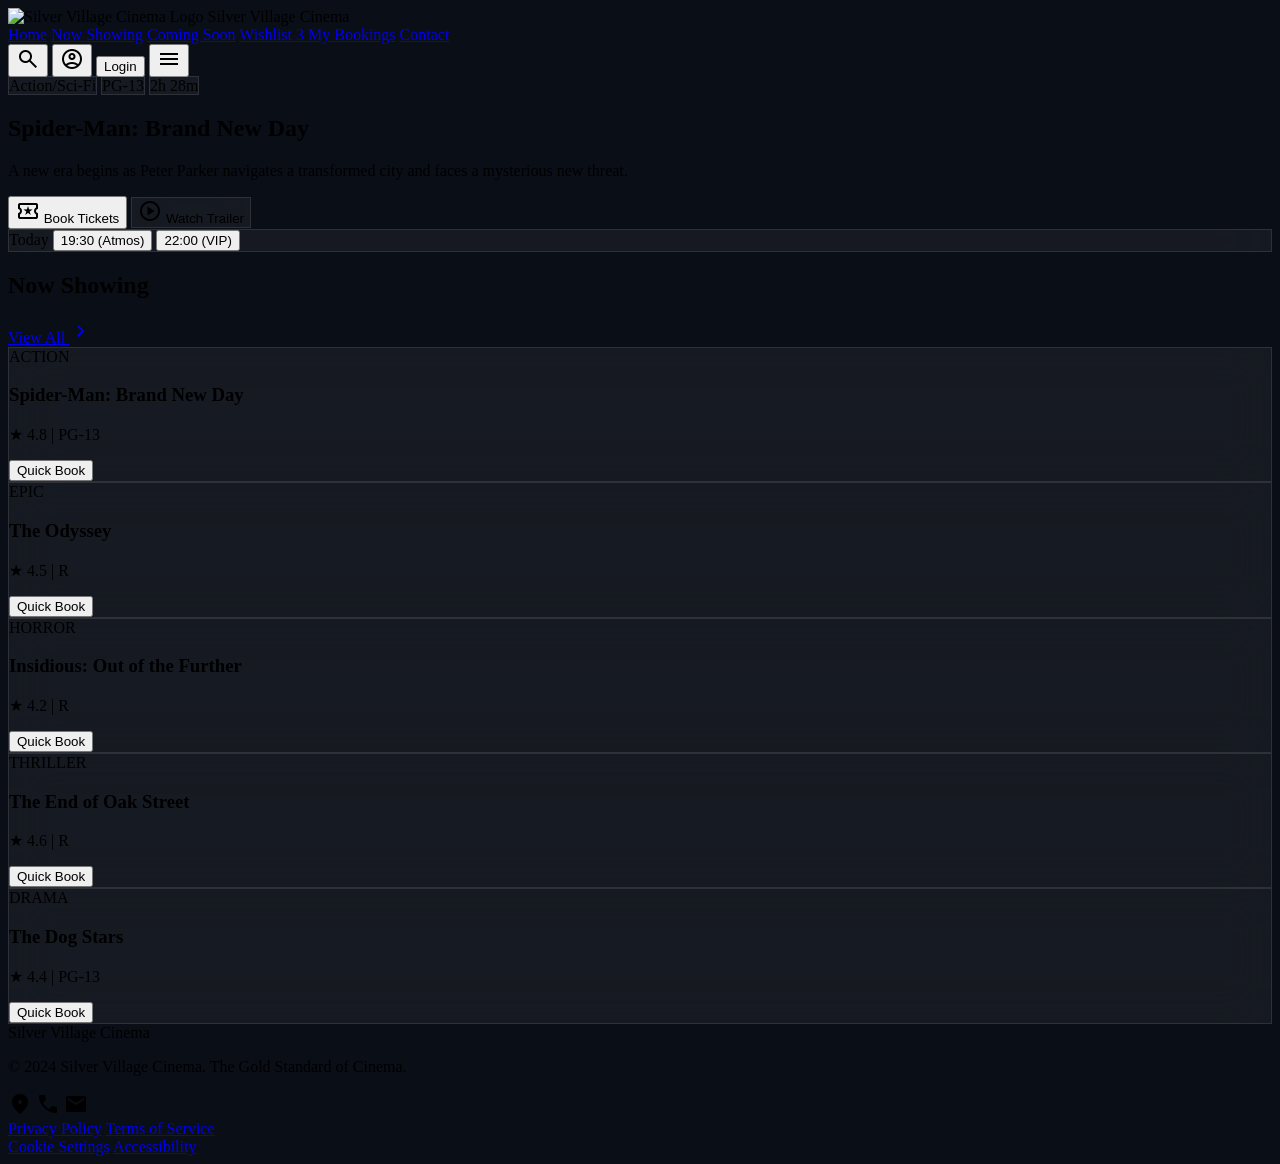
==== stitch_prototypes/1_homepage.html @ 31eba4a4 "Add standalone Stitch HTML prototypes and update README with Stitch Studio URL" ====
<!DOCTYPE html>

<html class="dark" lang="en"><head>
<meta charset="utf-8"/>
<meta content="width=device-width, initial-scale=1.0" name="viewport"/>
<title>Silver Village Cinema - The Gold Standard of Cinema</title>
<script src="https://cdn.tailwindcss.com?plugins=forms,container-queries"></script>
<link href="https://fonts.googleapis.com/css2?family=Inter:wght@400;500;600&amp;family=Playfair+Display:wght@600;700&amp;display=swap" rel="stylesheet"/>
<link href="https://fonts.googleapis.com/css2?family=Material+Symbols+Outlined:wght,FILL@100..700,0..1&amp;display=swap" rel="stylesheet"/>
<link href="https://fonts.googleapis.com/css2?family=Material+Symbols+Outlined:wght,FILL@100..700,0..1&amp;display=swap" rel="stylesheet"/>
<script id="tailwind-config">
        tailwind.config = {
          darkMode: "class",
          theme: {
            extend: {
              "colors": {
                      "background": "#0f131c",
                      "on-secondary-fixed": "#171c27",
                      "tertiary-container": "#b2b3b3",
                      "inverse-surface": "#dfe2ef",
                      "on-primary-fixed-variant": "#574500",
                      "surface-container-highest": "#31353f",
                      "on-surface": "#dfe2ef",
                      "surface-container-high": "#262a34",
                      "tertiary-fixed": "#e2e2e2",
                      "on-primary": "#3c2f00",
                      "on-tertiary-fixed": "#1a1c1c",
                      "error": "#ffb4ab",
                      "on-surface-variant": "#d0c5af",
                      "outline": "#99907c",
                      "on-secondary": "#2b303c",
                      "surface-container-lowest": "#0a0e17",
                      "surface-tint": "#e9c349",
                      "on-primary-container": "#554300",
                      "secondary-fixed-dim": "#c2c6d5",
                      "inverse-on-surface": "#2c303a",
                      "tertiary": "#cecece",
                      "primary-fixed": "#ffe088",
                      "secondary": "#c2c6d5",
                      "on-tertiary": "#2f3131",
                      "inverse-primary": "#735c00",
                      "error-container": "#93000a",
                      "on-primary-fixed": "#241a00",
                      "surface-container": "#1c1f29",
                      "secondary-container": "#444955",
                      "tertiary-fixed-dim": "#c6c6c7",
                      "surface-bright": "#353943",
                      "secondary-fixed": "#dee2f2",
                      "primary-container": "#d4af37",
                      "on-error": "#690005",
                      "surface-dim": "#0f131c",
                      "outline-variant": "#4d4635",
                      "surface-variant": "#31353f",
                      "surface-container-low": "#181b25",
                      "on-secondary-fixed-variant": "#424753",
                      "on-error-container": "#ffdad6",
                      "on-tertiary-fixed-variant": "#454747",
                      "on-tertiary-container": "#434546",
                      "surface": "#0f131c",
                      "primary-fixed-dim": "#e9c349",
                      "primary": "#f2ca50",
                      "on-background": "#dfe2ef",
                      "on-secondary-container": "#b4b8c7"
              },
              "borderRadius": {
                      "DEFAULT": "0.125rem",
                      "lg": "0.25rem",
                      "xl": "0.5rem",
                      "full": "0.75rem"
              },
              "spacing": {
                      "base": "8px",
                      "margin-mobile": "20px",
                      "gutter": "24px",
                      "container-max": "1440px",
                      "margin-desktop": "80px"
              },
              "fontFamily": {
                      "label-sm": [
                              "Inter"
                      ],
                      "headline-sm": [
                              "Playfair Display"
                      ],
                      "label-md": [
                              "Inter"
                      ],
                      "body-lg": [
                              "Inter"
                      ],
                      "display-lg-mobile": [
                              "Playfair Display"
                      ],
                      "headline-md": [
                              "Playfair Display"
                      ],
                      "display-lg": [
                              "Playfair Display"
                      ],
                      "body-md": [
                              "Inter"
                      ]
              },
              "fontSize": {
                      "label-sm": [
                              "12px",
                              {
                                      "lineHeight": "1",
                                      "fontWeight": "500"
                              }
                      ],
                      "headline-sm": [
                              "24px",
                              {
                                      "lineHeight": "1.4",
                                      "fontWeight": "600"
                              }
                      ],
                      "label-md": [
                              "14px",
                              {
                                      "lineHeight": "1",
                                      "letterSpacing": "0.05em",
                                      "fontWeight": "600"
                              }
                      ],
                      "body-lg": [
                              "18px",
                              {
                                      "lineHeight": "1.6",
                                      "fontWeight": "400"
                              }
                      ],
                      "display-lg-mobile": [
                              "40px",
                              {
                                      "lineHeight": "1.2",
                                      "letterSpacing": "-0.01em",
                                      "fontWeight": "700"
                              }
                      ],
                      "headline-md": [
                              "32px",
                              {
                                      "lineHeight": "1.3",
                                      "fontWeight": "600"
                              }
                      ],
                      "display-lg": [
                              "64px",
                              {
                                      "lineHeight": "1.1",
                                      "letterSpacing": "-0.02em",
                                      "fontWeight": "700"
                              }
                      ],
                      "body-md": [
                              "16px",
                              {
                                      "lineHeight": "1.6",
                                      "fontWeight": "400"
                              }
                      ]
              }
      },
          },
        }
      </script>
<style>
        body {
            background-color: #0a0e17; /* Fallback to midnight black */
        }
        /* Custom scrollbar for horizontal lists */
        .hide-scroll::-webkit-scrollbar {
            display: none;
        }
        .hide-scroll {
            -ms-overflow-style: none;
            scrollbar-width: none;
        }
        .glass-panel {
            background: rgba(255, 255, 255, 0.05);
            backdrop-filter: blur(24px);
            -webkit-backdrop-filter: blur(24px);
            border: 1px solid rgba(255, 255, 255, 0.1);
        }
        .gold-glow:hover {
            box-shadow: 0 0 15px rgba(212, 175, 55, 0.3);
        }
    </style>
</head>
<body class="bg-background text-on-surface font-body-md antialiased min-h-screen flex flex-col">
<!-- TopNavBar -->
<header class="fixed top-0 w-full z-50 bg-background/80 backdrop-blur-xl border-b border-white/10 shadow-2xl">
<div class="flex justify-between items-center px-margin-mobile md:px-margin-desktop h-20 w-full mx-auto max-w-container-max">
<!-- Brand Logo -->
<div class="flex items-center gap-3">
<img alt="Silver Village Cinema Logo" class="h-10 w-10 object-contain rounded-sm" src="https://lh3.googleusercontent.com/aida-public/[base64]"/>
<span class="font-headline-sm text-headline-sm font-bold text-primary tracking-tighter hidden md:block">Silver Village Cinema</span>
</div>
<!-- Desktop Navigation -->
<nav class="hidden md:flex items-center gap-6">
<a class="font-label-md text-label-md text-primary border-b-2 border-primary pb-1" href="#">Home</a>
<a class="font-label-md text-label-md text-on-surface/70 hover:text-on-surface hover:bg-white/5 transition-all duration-300 px-3 py-2 rounded-lg" href="#">Now Showing</a>
<a class="font-label-md text-label-md text-on-surface/70 hover:text-on-surface hover:bg-white/5 transition-all duration-300 px-3 py-2 rounded-lg" href="#">Coming Soon</a>
<a class="font-label-md text-label-md text-on-surface/70 hover:text-on-surface hover:bg-white/5 transition-all duration-300 px-3 py-2 rounded-lg relative" href="#">
                    Wishlist
                    <span class="absolute -top-1 -right-2 bg-primary text-on-primary text-[10px] font-bold px-1.5 py-0.5 rounded-full">3</span>
</a>
<a class="font-label-md text-label-md text-on-surface/70 hover:text-on-surface hover:bg-white/5 transition-all duration-300 px-3 py-2 rounded-lg" href="#">My Bookings</a>
<a class="font-label-md text-label-md text-on-surface/70 hover:text-on-surface hover:bg-white/5 transition-all duration-300 px-3 py-2 rounded-lg" href="#">Contact</a>
</nav>
<!-- Trailing Actions -->
<div class="flex items-center gap-4">
<button class="text-on-surface hover:text-primary transition-colors scale-95 active:scale-90">
<span class="material-symbols-outlined" style="font-variation-settings: 'FILL' 0;">search</span>
</button>
<button class="text-on-surface hover:text-primary transition-colors scale-95 active:scale-90">
<span class="material-symbols-outlined" style="font-variation-settings: 'FILL' 0;">account_circle</span>
</button>
<button class="hidden md:block bg-primary-container text-on-primary-container font-label-md text-label-md px-6 py-2 rounded-lg hover:scale-105 transition-transform">
                    Login
                </button>
<!-- Mobile Menu Toggle -->
<button class="md:hidden text-on-surface">
<span class="material-symbols-outlined">menu</span>
</button>
</div>
</div>
</header>
<!-- Main Content -->
<main class="flex-grow pt-20">
<!-- Hero Section -->
<section class="relative h-[80vh] min-h-[600px] w-full flex items-end pb-20">
<!-- Background Image -->
<div class="absolute inset-0 z-0">
<div class="absolute inset-0 bg-gradient-to-t from-surface-container-lowest via-surface-container-lowest/60 to-transparent z-10"></div>
<div class="absolute inset-0 bg-gradient-to-r from-surface-container-lowest via-surface-container-lowest/40 to-transparent z-10"></div>
<div class="w-full h-full bg-cover bg-center" style="background-image: url('https://lh3.googleusercontent.com/aida-public/[base64]')"></div>
</div>
<div class="relative z-20 w-full max-w-container-max mx-auto px-margin-mobile md:px-margin-desktop">
<div class="max-w-2xl space-y-6">
<!-- Badges -->
<div class="flex gap-3">
<span class="glass-panel px-3 py-1 rounded-full font-label-sm text-label-sm uppercase tracking-wider text-primary">Action/Sci-Fi</span>
<span class="glass-panel px-3 py-1 rounded-full font-label-sm text-label-sm uppercase tracking-wider text-on-surface-variant">PG-13</span>
<span class="glass-panel px-3 py-1 rounded-full font-label-sm text-label-sm uppercase tracking-wider text-on-surface-variant">2h 28m</span>
</div>
<h1 class="font-display-lg-mobile md:font-display-lg text-display-lg-mobile md:text-display-lg text-on-surface text-balance">
                        Spider-Man: Brand New Day
                    </h1>
<p class="font-body-lg text-body-lg text-on-surface-variant max-w-xl">
                        A new era begins as Peter Parker navigates a transformed city and faces a mysterious new threat.
                    </p>
<div class="flex flex-wrap gap-4 pt-4">
<button class="bg-primary-container text-on-primary-container font-label-md text-label-md px-8 py-3 rounded-lg hover:scale-105 transition-transform flex items-center gap-2">
<span class="material-symbols-outlined text-[20px]">local_activity</span>
                            Book Tickets
                        </button>
<button class="glass-panel text-on-surface font-label-md text-label-md px-8 py-3 rounded-lg hover:bg-white/10 transition-colors flex items-center gap-2 border border-outline/30">
<span class="material-symbols-outlined text-[20px]">play_circle</span>
                            Watch Trailer
                        </button>
</div>
<!-- Quick Showtime Selector -->
<div class="mt-8 glass-panel p-4 rounded-xl inline-flex gap-4 items-center border border-outline/20">
<span class="font-label-sm text-label-sm text-on-surface-variant uppercase">Today</span>
<button class="px-4 py-2 rounded border border-primary text-primary hover:bg-primary/10 transition-colors font-label-md text-label-md">19:30 (Atmos)</button>
<button class="px-4 py-2 rounded border border-outline/30 text-on-surface-variant hover:border-primary/50 transition-colors font-label-md text-label-md">22:00 (VIP)</button>
</div>
</div>
</div>
</section>
<!-- Now Showing Grid -->
<section class="py-24 px-margin-mobile md:px-margin-desktop max-w-container-max mx-auto bg-surface-container-lowest relative z-20 -mt-10 rounded-t-[2rem]">
<div class="flex justify-between items-end mb-12">
<div>
<h2 class="font-headline-md text-headline-md text-on-surface mb-2">Now Showing</h2>
<div class="h-1 w-20 bg-primary rounded-full"></div>
</div>
<a class="font-label-md text-label-md text-primary hover:underline flex items-center gap-1" href="#">
                    View All <span class="material-symbols-outlined text-[16px]">chevron_right</span>
</a>
</div>
<div class="grid grid-cols-2 md:grid-cols-3 lg:grid-cols-5 gap-6">
<!-- Movie 1 -->
<div class="group relative rounded-xl overflow-hidden glass-panel gold-glow transition-all duration-300">
<div class="aspect-[2/3] relative">
<div class="absolute inset-0 bg-cover bg-center group-hover:scale-105 transition-transform duration-700" style="background-image: url('https://lh3.googleusercontent.com/aida-public/[base64]')"></div>
<div class="absolute inset-0 bg-gradient-to-t from-background via-background/40 to-transparent"></div>
</div>
<div class="absolute bottom-0 left-0 p-4 w-full">
<div class="flex gap-2 mb-2">
<span class="bg-primary/20 backdrop-blur-sm text-primary text-[10px] font-bold px-2 py-1 rounded-sm border border-primary/30">ACTION</span>
</div>
<h3 class="font-headline-sm text-[18px] leading-tight text-on-surface mb-1">Spider-Man: Brand New Day</h3>
<p class="font-label-sm text-label-sm text-on-surface-variant mb-4">★ 4.8 | PG-13</p>
<button class="w-full bg-white/10 hover:bg-primary hover:text-on-primary-container text-on-surface py-2 rounded font-label-md text-label-md transition-colors backdrop-blur-md border border-white/10 group-hover:border-primary">
                            Quick Book
                        </button>
</div>
</div>
<!-- Movie 2 -->
<div class="group relative rounded-xl overflow-hidden glass-panel gold-glow transition-all duration-300">
<div class="aspect-[2/3] relative">
<div class="absolute inset-0 bg-cover bg-center group-hover:scale-105 transition-transform duration-700" style="background-image: url('https://lh3.googleusercontent.com/aida-public/[base64]')"></div>
<div class="absolute inset-0 bg-gradient-to-t from-background via-background/40 to-transparent"></div>
</div>
<div class="absolute bottom-0 left-0 p-4 w-full">
<div class="flex gap-2 mb-2">
<span class="bg-primary/20 backdrop-blur-sm text-primary text-[10px] font-bold px-2 py-1 rounded-sm border border-primary/30">EPIC</span>
</div>
<h3 class="font-headline-sm text-[18px] leading-tight text-on-surface mb-1">The Odyssey</h3>
<p class="font-label-sm text-label-sm text-on-surface-variant mb-4">★ 4.5 | R</p>
<button class="w-full bg-white/10 hover:bg-primary hover:text-on-primary-container text-on-surface py-2 rounded font-label-md text-label-md transition-colors backdrop-blur-md border border-white/10 group-hover:border-primary">
                            Quick Book
                        </button>
</div>
</div>
<!-- Movie 3 -->
<div class="group relative rounded-xl overflow-hidden glass-panel gold-glow transition-all duration-300">
<div class="aspect-[2/3] relative">
<div class="absolute inset-0 bg-cover bg-center group-hover:scale-105 transition-transform duration-700" style="background-image: url('https://lh3.googleusercontent.com/aida-public/[base64]')"></div>
<div class="absolute inset-0 bg-gradient-to-t from-background via-background/40 to-transparent"></div>
</div>
<div class="absolute bottom-0 left-0 p-4 w-full">
<div class="flex gap-2 mb-2">
<span class="bg-primary/20 backdrop-blur-sm text-primary text-[10px] font-bold px-2 py-1 rounded-sm border border-primary/30">HORROR</span>
</div>
<h3 class="font-headline-sm text-[18px] leading-tight text-on-surface mb-1">Insidious: Out of the Further</h3>
<p class="font-label-sm text-label-sm text-on-surface-variant mb-4">★ 4.2 | R</p>
<button class="w-full bg-white/10 hover:bg-primary hover:text-on-primary-container text-on-surface py-2 rounded font-label-md text-label-md transition-colors backdrop-blur-md border border-white/10 group-hover:border-primary">
                            Quick Book
                        </button>
</div>
</div>
<!-- Movie 4 -->
<div class="group relative rounded-xl overflow-hidden glass-panel gold-glow transition-all duration-300">
<div class="aspect-[2/3] relative">
<div class="absolute inset-0 bg-cover bg-center group-hover:scale-105 transition-transform duration-700" style="background-image: url('https://lh3.googleusercontent.com/aida-public/[base64]')"></div>
<div class="absolute inset-0 bg-gradient-to-t from-background via-background/40 to-transparent"></div>
</div>
<div class="absolute bottom-0 left-0 p-4 w-full">
<div class="flex gap-2 mb-2">
<span class="bg-primary/20 backdrop-blur-sm text-primary text-[10px] font-bold px-2 py-1 rounded-sm border border-primary/30">THRILLER</span>
</div>
<h3 class="font-headline-sm text-[18px] leading-tight text-on-surface mb-1">The End of Oak Street</h3>
<p class="font-label-sm text-label-sm text-on-surface-variant mb-4">★ 4.6 | R</p>
<button class="w-full bg-white/10 hover:bg-primary hover:text-on-primary-container text-on-surface py-2 rounded font-label-md text-label-md transition-colors backdrop-blur-md border border-white/10 group-hover:border-primary">
                            Quick Book
                        </button>
</div>
</div>
<!-- Movie 5 -->
<div class="group relative rounded-xl overflow-hidden glass-panel gold-glow transition-all duration-300">
<div class="aspect-[2/3] relative">
<div class="absolute inset-0 bg-cover bg-center group-hover:scale-105 transition-transform duration-700" style="background-image: url('https://lh3.googleusercontent.com/aida-public/[base64]')"></div>
<div class="absolute inset-0 bg-gradient-to-t from-background via-background/40 to-transparent"></div>
</div>
<div class="absolute bottom-0 left-0 p-4 w-full">
<div class="flex gap-2 mb-2">
<span class="bg-primary/20 backdrop-blur-sm text-primary text-[10px] font-bold px-2 py-1 rounded-sm border border-primary/30">DRAMA</span>
</div>
<h3 class="font-headline-sm text-[18px] leading-tight text-on-surface mb-1">The Dog Stars</h3>
<p class="font-label-sm text-label-sm text-on-surface-variant mb-4">★ 4.4 | PG-13</p>
<button class="w-full bg-white/10 hover:bg-primary hover:text-on-primary-container text-on-surface py-2 rounded font-label-md text-label-md transition-colors backdrop-blur-md border border-white/10 group-hover:border-primary">
                            Quick Book
                        </button>
</div>
</div>
</div>
</section>
</main>
<!-- Footer -->
<footer class="bg-surface-container-lowest w-full py-margin-desktop border-t border-white/5 relative z-10">
<div class="grid grid-cols-1 md:grid-cols-4 gap-gutter px-margin-mobile md:px-margin-desktop max-w-container-max mx-auto">
<!-- Brand / Copyright -->
<div class="flex flex-col gap-4 col-span-1 md:col-span-2">
<span class="font-headline-sm text-headline-sm text-primary">Silver Village Cinema</span>
<p class="font-body-md text-body-md text-on-surface-variant opacity-80 hover:opacity-100 transition-opacity">
                    © 2024 Silver Village Cinema. The Gold Standard of Cinema.
                </p>
<div class="flex gap-4 mt-2 text-on-surface-variant">
<span class="material-symbols-outlined hover:text-primary transition-colors cursor-pointer" style="font-variation-settings: 'FILL' 1;">location_on</span>
<span class="material-symbols-outlined hover:text-primary transition-colors cursor-pointer" style="font-variation-settings: 'FILL' 1;">call</span>
<span class="material-symbols-outlined hover:text-primary transition-colors cursor-pointer" style="font-variation-settings: 'FILL' 1;">mail</span>
</div>
</div>
<!-- Links -->
<div class="flex flex-col gap-3">
<a class="font-label-sm text-label-sm text-on-surface-variant hover:text-primary transition-colors" href="#">Privacy Policy</a>
<a class="font-label-sm text-label-sm text-on-surface-variant hover:text-primary transition-colors" href="#">Terms of Service</a>
</div>
<div class="flex flex-col gap-3">
<a class="font-label-sm text-label-sm text-on-surface-variant hover:text-primary transition-colors" href="#">Cookie Settings</a>
<a class="font-label-sm text-label-sm text-on-surface-variant hover:text-primary transition-colors" href="#">Accessibility</a>
</div>
</div>
</footer>
</body></html>
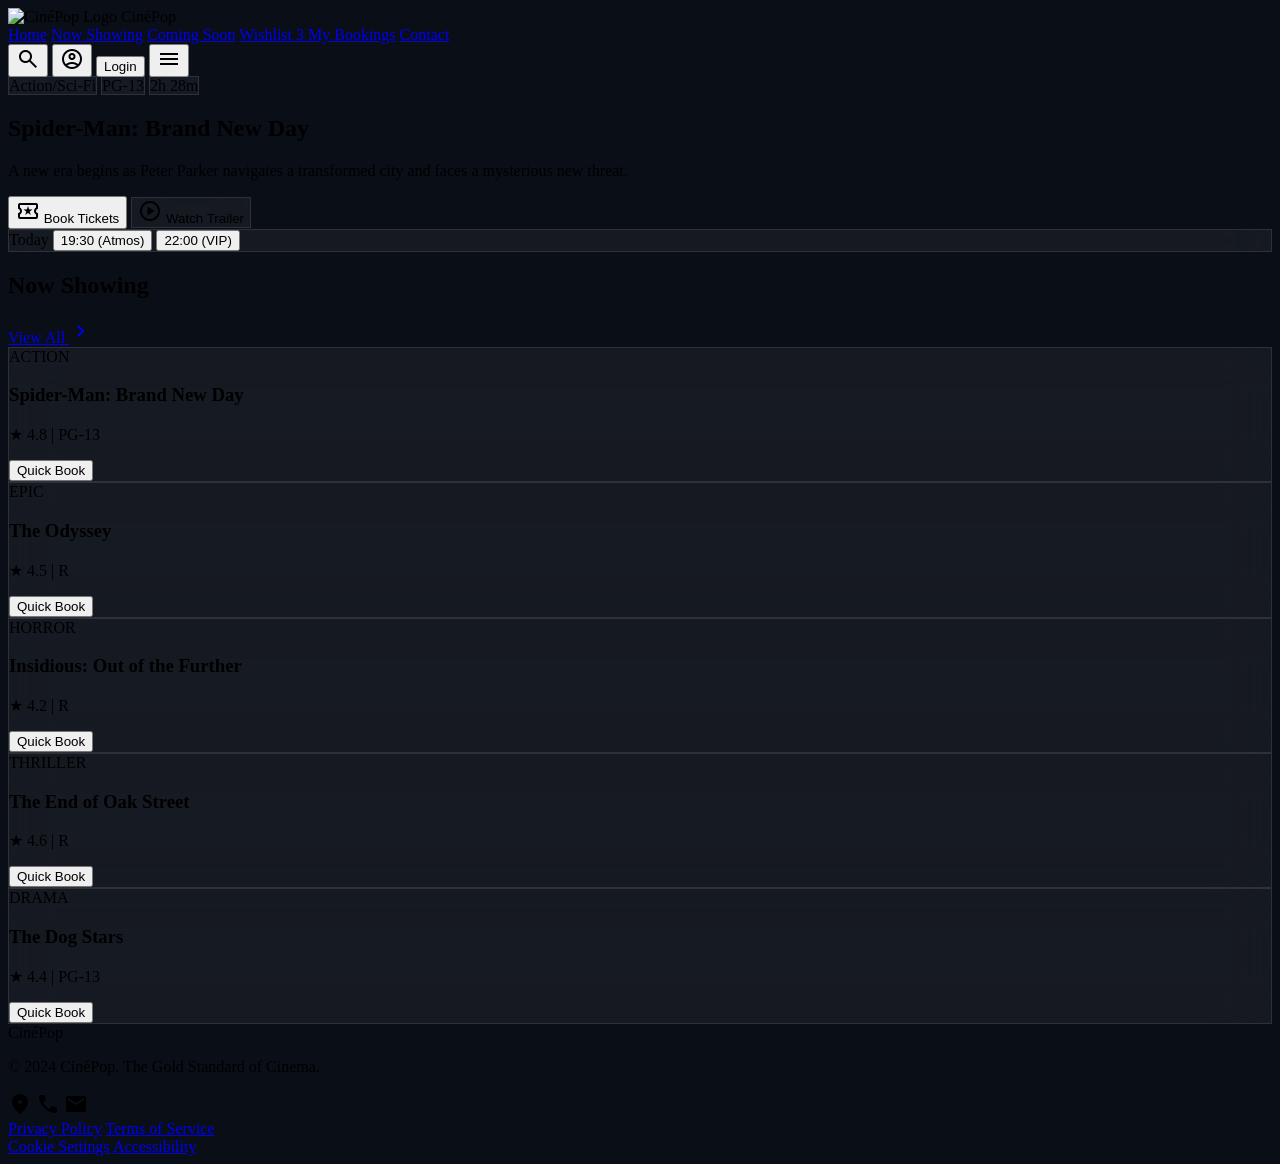
==== commit 0cc447c9: "Update CinePop website and homepage rotation" ====
--- a/stitch_prototypes/1_homepage.html
+++ b/stitch_prototypes/1_homepage.html
@@ -3,7 +3,7 @@
 <html class="dark" lang="en"><head>
 <meta charset="utf-8"/>
 <meta content="width=device-width, initial-scale=1.0" name="viewport"/>
-<title>Silver Village Cinema - The Gold Standard of Cinema</title>
+<title>CinéPop - The Gold Standard of Cinema</title>
 <script src="https://cdn.tailwindcss.com?plugins=forms,container-queries"></script>
 <link href="https://fonts.googleapis.com/css2?family=Inter:wght@400;500;600&amp;family=Playfair+Display:wght@600;700&amp;display=swap" rel="stylesheet"/>
 <link href="https://fonts.googleapis.com/css2?family=Material+Symbols+Outlined:wght,FILL@100..700,0..1&amp;display=swap" rel="stylesheet"/>
@@ -195,8 +195,8 @@
 <div class="flex justify-between items-center px-margin-mobile md:px-margin-desktop h-20 w-full mx-auto max-w-container-max">
 <!-- Brand Logo -->
 <div class="flex items-center gap-3">
-<img alt="Silver Village Cinema Logo" class="h-10 w-10 object-contain rounded-sm" src="https://lh3.googleusercontent.com/aida-public/[base64]"/>
-<span class="font-headline-sm text-headline-sm font-bold text-primary tracking-tighter hidden md:block">Silver Village Cinema</span>
+<img alt="CinéPop Logo" class="h-10 w-10 object-contain rounded-sm" src="https://lh3.googleusercontent.com/aida-public/[base64]"/>
+<span class="font-headline-sm text-headline-sm font-bold text-primary tracking-tighter hidden md:block">CinéPop</span>
 </div>
 <!-- Desktop Navigation -->
 <nav class="hidden md:flex items-center gap-6">
@@ -376,9 +376,9 @@
 <div class="grid grid-cols-1 md:grid-cols-4 gap-gutter px-margin-mobile md:px-margin-desktop max-w-container-max mx-auto">
 <!-- Brand / Copyright -->
 <div class="flex flex-col gap-4 col-span-1 md:col-span-2">
-<span class="font-headline-sm text-headline-sm text-primary">Silver Village Cinema</span>
+<span class="font-headline-sm text-headline-sm text-primary">CinéPop</span>
 <p class="font-body-md text-body-md text-on-surface-variant opacity-80 hover:opacity-100 transition-opacity">
-                    © 2024 Silver Village Cinema. The Gold Standard of Cinema.
+                    © 2024 CinéPop. The Gold Standard of Cinema.
                 </p>
 <div class="flex gap-4 mt-2 text-on-surface-variant">
 <span class="material-symbols-outlined hover:text-primary transition-colors cursor-pointer" style="font-variation-settings: 'FILL' 1;">location_on</span>
